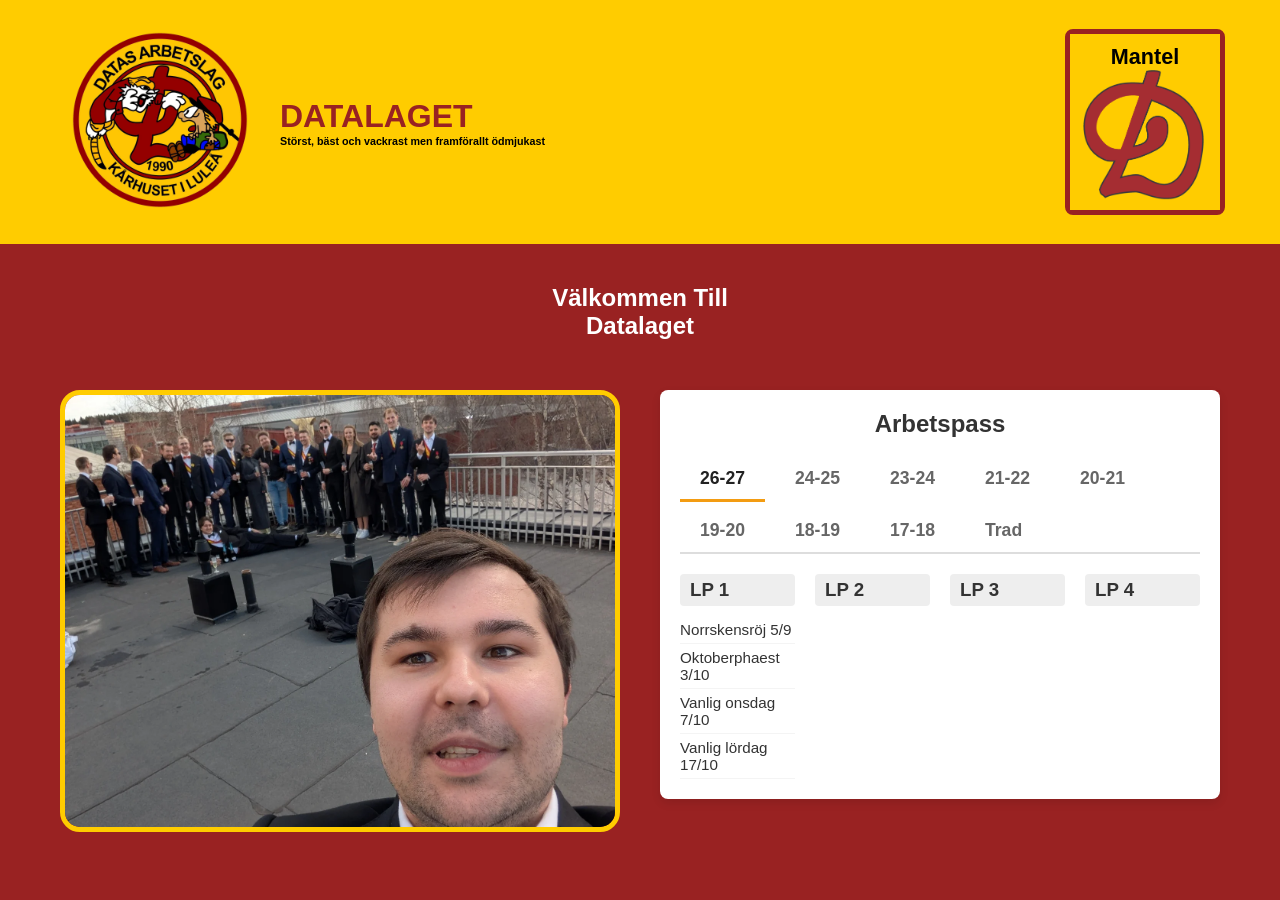
==== index.html @ 50760b17 "first commit" ====
<!DOCTYPE html>
<html lang="sv">
<head>
    <meta charset="UTF-8">
    <meta name="viewport" content="width=device-width, initial-scale=1.0">
    <title>Datalaget</title>
    <link rel="stylesheet" href="style.css">
    <link rel="icon" type="image/png" href="bilder/data-d.png">
</head>
<body>

    <header class="site-header">
        <div class="header-container">
            <div class="logo-section">
                <a href="index.html">
                    <img src="bilder/logo.png" alt="Datalaget Logo" class="main-logo">
                </a>
                <div class="site-title">
                    <h1><a href="index.html">Datalaget</a></h1>
                    <h6>Störst, bäst och vackrast men framförallt ödmjukast</h6>
                </div>
            </div>
            <nav class="main-nav">
                <div class="mantel-dropdown">
                    <div class="nav-icon" tabindex="0">
                        <span>Mantel</span>
                        <img src="bilder/data-d.png" alt="data-d" width="100" height="100">
                    </div>
                    <ul class="nav-links">
                        <li><a href="arbetare.html">Mantelbärare</a></li>
                        <li><a href="soundcloud.html">Soundcloud</a></li>
                        <li><a href="https://docs.google.com/forms/d/e/1FAIpQLSeu9iYtV5-QYzNFaPluN934z_IgpMClk-NdvaX-Vu9oOt-Uog/viewform">Joina Capscirkeln</a></li>
                        <li><a href="#">Logga In</a></li>
                        <li><a href="https://www.instagram.com/datalaget/">Instagram</a></li>
                    </ul>
                </div>
            </nav>
        </div>
    </header>

    <main class="main-content">
        <section class="welcome-section">
            <h1>Välkommen Till<br>Datalaget</h1>
        </section>

        <div class="home-layout">
            <section class="datalaget-bild">
                <a href="https://www.instagram.com/p/DXjxdGlCFm5/" target="_blank" rel="noopener">
                    <img src="bilder/data-kaptens-26.webp" alt="Datalaget Kaptensbild" class="kaptensbild">
                </a>
            </section>

            <section class="arbetspass-box">
                <h2>Arbetspass</h2>
                <div class="tabs" id="year-tabs"></div>
                <div class="tab-content" id="pass-content"></div>
            </section>
        </div>
    </main>

    <script src="arbetspass.js"></script>
    <script src="script.js"></script>
</body>
</html>
---- style.css ----
* { margin: 0; padding: 0; box-sizing: border-box; }
body { font-family: Arial, sans-serif; background-color: #992222; color: #333; }

.site-header { background: #ffcc00; color: #fff; padding: 20px 0; }
.header-container { max-width: 1200px; margin: auto; display: flex; justify-content: space-between; align-items: center; padding: 0 20px; }
.logo-section { display: flex; align-items: center; gap: 20px; }
.site-title h1 a { color: #992222; text-decoration: none; text-transform: uppercase; }
.site-title h6 { color: #000000; }
.main-nav { display: flex; align-items: center; color: #000000; }
.mantel-dropdown {
    position: relative;
}
.mantel-dropdown::before {
    content: "";
    position: absolute;
    inset: -5px;
    z-index: 9;
    border: 5px solid #992222;
    border-radius: 8px;
    pointer-events: none;
    transition: opacity 0.2s ease;
}
.nav-icon {
    position: relative;
    z-index: 11;
    cursor: pointer;
    text-align: center;
    padding: 10px;
    background: #ffcc00;
}
.nav-icon span {
    display: block;
    font-size: 1.35rem;
    font-weight: bold;
}
.nav-icon img {
    display: block;
    width: 130px;
    height: 130px;
}
.nav-links {
    list-style: none;
    position: absolute;
    top: -10px;
    left: 50%;
    z-index: 10;
    width: max-content;
    min-width: 100%;
    padding: 188px 0 12px;
    background: #ffcc00;
    border: 5px solid #992222;
    box-shadow: 0 0 0 2px #000, 0 4px 8px rgba(0,0,0,0.15);
    visibility: hidden;
    opacity: 0;
    transform: translate(-50%, -8px);
    transition: opacity 0.2s ease, transform 0.2s ease, visibility 0.2s;
}
.mantel-dropdown:hover .nav-links,
.mantel-dropdown:focus-within .nav-links {
    visibility: visible;
    opacity: 1;
    transform: translate(-50%, 0);
}
.mantel-dropdown:hover::before,
.mantel-dropdown:focus-within::before {
    opacity: 0;
}
.nav-links li a {
    display: block;
    padding: 10px 22px;
    color: #992222;
    font-size: 1.15rem;
    text-align: center;
    text-decoration: none;
    font-weight: bold;
    white-space: nowrap;
}
.nav-links li a:hover,
.nav-links li a:focus { background: rgba(255,255,255,0.18); }

.main-content { max-width: 1200px; margin: 40px auto; padding: 0 20px; }
.welcome-section { text-align: center; margin-bottom: 50px; color: #fff; }

.site-header .logo-section img { height: 200px; }

.datalaget-bild {
    text-align: center;
    margin-bottom: 50px;
}

.datalaget-bild img {
    max-width: 100%;
    height: auto;
    border-radius: 20px;
    border: 5px solid #ffcc00;
}

.home-layout {
    display: grid;
    gap: 40px;
}

.arbetspass-box {
    background: #fff;
    border-radius: 8px;
    box-shadow: 0 4px 10px rgba(0,0,0,0.1);
    padding: 20px;
    max-width: 800px;
    margin: 0 auto;
}

.arbetspass-box h2 {
    text-align: center;
    margin-bottom: 20px;
}

@media (min-width: 900px) {
    .home-layout {
        grid-template-columns: minmax(0, 1fr) minmax(0, 1fr);
        align-items: start;
    }

    .datalaget-bild {
        margin-bottom: 0;
    }

    .datalaget-bild img {
        max-width: 100%;
    }

    .arbetspass-box {
        max-width: none;
        margin: 0;
    }

    .home-layout .year-content.active {
        grid-template-columns: repeat(4, minmax(0, 1fr));
    }
}

.arbetare-box {
    background: #fff;
    border-radius: 8px;
    box-shadow: 0 4px 10px rgba(0,0,0,0.1);
    padding: 20px;
    max-width: 1000px;
    margin: 0 auto;
}

.soundcloud-box {
    background: #fff;
    border-radius: 8px;
    box-shadow: 0 4px 10px rgba(0,0,0,0.1);
    padding: 20px;
    max-width: 1000px;
    margin: 0 auto;
}

.soundcloud-list {
    display: grid;
    gap: 20px;
}

.soundcloud-list iframe {
    display: block;
    width: 100%;
    min-height: 166px;
    border: 0;
}

.arbetare-group + .arbetare-group { margin-top: 32px; }
.arbetare-group h2 { margin-bottom: 16px; text-align: center; }
.arbetare-list {
    display: grid;
    grid-template-columns: repeat(auto-fit, minmax(220px, 1fr));
    gap: 14px;
}
.arbetare-card {
    padding: 14px;
    border: 1px solid #ddd;
    border-left: 4px solid #ffcc00;
    background: #fafafa;
}
.arbetare-card h3 { margin-bottom: 6px; font-size: 1rem; }
.arbetare-card p { color: #666; font-size: 0.9rem; }
.arbetare-card .arbetare-roll { margin-top: 4px; font-weight: bold; }

.tabs {
    display: flex;
    gap: 10px;
    border-bottom: 2px solid #ddd;
    margin-bottom: 20px;
    flex-wrap: wrap;
}

.tab-button {
    background: none;
    border: none;
    padding: 10px 20px;
    font-size: 1.1rem;
    cursor: pointer;
    font-weight: bold;
    color: #666;
    border-bottom: 3px solid transparent;
    margin-bottom: -2px;
}

.tab-button:hover { color: #222; }
.tab-button.active {
    color: #222;
    border-bottom: 3px solid #f39c12;
}

.year-content {
    display: none;
}
.year-content.active {
    display: grid;
    grid-template-columns: repeat(auto-fit, minmax(150px, 1fr));
    gap: 20px;
}

.lp-section h3 {
    background: #eee;
    padding: 5px 10px;
    border-radius: 4px;
    margin-bottom: 10px;
}

.lp-section ul { list-style: none; }
.lp-section ul li { padding: 5px 0; border-bottom: 1px solid #f4f4f4; font-size: 0.95rem; }

@media (max-width: 600px) {
    .site-header { padding: 12px 0 20px; }
    .header-container {
        flex-direction: column;
        gap: 16px;
    }
    .logo-section {
        flex-direction: column;
        gap: 8px;
        text-align: center;
    }
    .site-header .logo-section img { height: 130px; }
    .site-title h6 { font-size: 0.7rem; }
    .main-nav { margin-top: 4px; }
    .nav-icon img {
        width: 100px;
        height: 100px;
    }
    .nav-links {
        top: -10px;
        left: 50%;
        padding-top: 188px;
    }
    .main-content {
        margin-top: 24px;
        padding: 0 12px;
    }
}
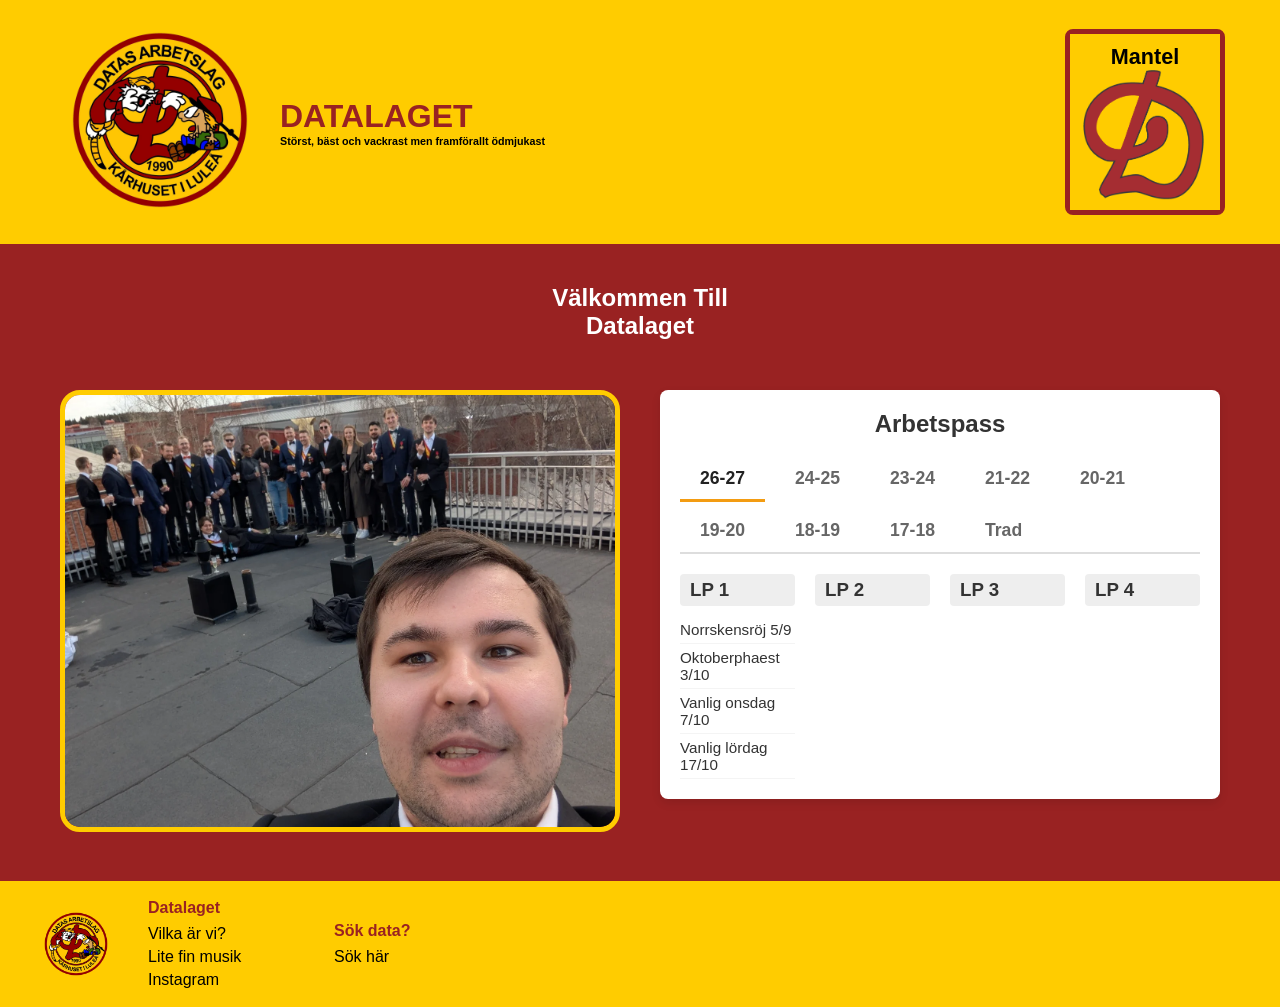
==== commit ec85a93d: "massa fix" ====
--- a/index.html
+++ b/index.html
@@ -30,7 +30,7 @@
                         <li><a href="arbetare.html">Mantelbärare</a></li>
                         <li><a href="soundcloud.html">Soundcloud</a></li>
                         <li><a href="https://docs.google.com/forms/d/e/1FAIpQLSeu9iYtV5-QYzNFaPluN934z_IgpMClk-NdvaX-Vu9oOt-Uog/viewform">Joina Capscirkeln</a></li>
-                        <li><a href="#">Logga In</a></li>
+                        <li><a href="inlogg.html">Logga In</a></li>
                         <li><a href="https://www.instagram.com/datalaget/">Instagram</a></li>
                     </ul>
                 </div>
@@ -58,6 +58,24 @@
         </div>
     </main>
 
+    <footer class="site-footer">
+        <div class="footer-container">
+            <a class="footer-logo" href="index.html">
+                <img src="bilder/logo.png" alt="Datalaget Logo">
+            </a>
+            <div class="footer-section">
+                <h2>Datalaget</h2>
+                <a href="arbetare.html">Vilka är vi?</a>
+                <a href="soundcloud.html">Lite fin musik</a>
+                <a href="https://www.instagram.com/datalaget/">Instagram</a>
+            </div>
+            <div class="footer-section">
+                <h2>Sök data?</h2>
+                <a href="https://docs.google.com/forms/d/e/1FAIpQLSeu9iYtV5-QYzNFaPluN934z_IgpMClk-NdvaX-Vu9oOt-Uog/viewform">Sök här</a>
+            </div>
+        </div>
+    </footer>
+
     <script src="arbetspass.js"></script>
     <script src="script.js"></script>
 </body>
--- a/style.css
+++ b/style.css
@@ -1,5 +1,5 @@
 * { margin: 0; padding: 0; box-sizing: border-box; }
-body { font-family: Arial, sans-serif; background-color: #992222; color: #333; }
+body { min-height: 100vh; display: flex; flex-direction: column; font-family: Arial, sans-serif; background-color: #992222; color: #333; }
 
 .site-header { background: #ffcc00; color: #fff; padding: 20px 0; }
 .header-container { max-width: 1200px; margin: auto; display: flex; justify-content: space-between; align-items: center; padding: 0 20px; }
@@ -78,7 +78,7 @@
 .nav-links li a:hover,
 .nav-links li a:focus { background: rgba(255,255,255,0.18); }
 
-.main-content { max-width: 1200px; margin: 40px auto; padding: 0 20px; }
+.main-content { flex: 1; width: 100%; max-width: 1200px; margin: 40px auto; padding: 0 20px; }
 .welcome-section { text-align: center; margin-bottom: 50px; color: #fff; }
 
 .site-header .logo-section img { height: 200px; }
@@ -161,11 +161,82 @@
     gap: 20px;
 }
 
-.soundcloud-list iframe {
+.soundcloud-player {
+    position: relative;
+    width: 100%;
+    height: 450px;
+    overflow: hidden;
+    border-radius: 6px;
+    background: #f2f2f2;
+}
+
+.soundcloud-player iframe {
+    position: absolute;
+    inset: 0;
+    width: 100%;
+    height: 100%;
+    border: 0;
+}
+
+.site-footer {
+    background: #ffcc00;
+    border-top: 5px solid #992222;
+    padding: 18px 20px;
+}
+
+.footer-container {
+    max-width: 1200px;
+    margin: 0 auto;
+    display: flex;
+    align-items: center;
+    gap: 36px;
+}
+
+.footer-logo {
+    flex-shrink: 0;
+}
+
+.footer-logo img {
     display: block;
-    width: 100%;
-    min-height: 166px;
-    border: 0;
+    width: 72px;
+    height: 72px;
+    object-fit: contain;
+}
+
+.footer-section {
+    display: flex;
+    flex-direction: column;
+    gap: 5px;
+    min-width: 150px;
+}
+
+.footer-section h2 {
+    color: #992222;
+    font-size: 1rem;
+    margin-bottom: 3px;
+}
+
+.footer-section a {
+    color: #000;
+    text-decoration: none;
+}
+
+.footer-section a:hover,
+.footer-section a:focus {
+    color: #992222;
+    text-decoration: underline;
+}
+
+@media (max-width: 600px) {
+    .footer-container {
+        align-items: flex-start;
+        flex-wrap: wrap;
+        gap: 20px;
+    }
+
+    .footer-logo {
+        width: 100%;
+    }
 }
 
 .arbetare-group + .arbetare-group { margin-top: 32px; }
